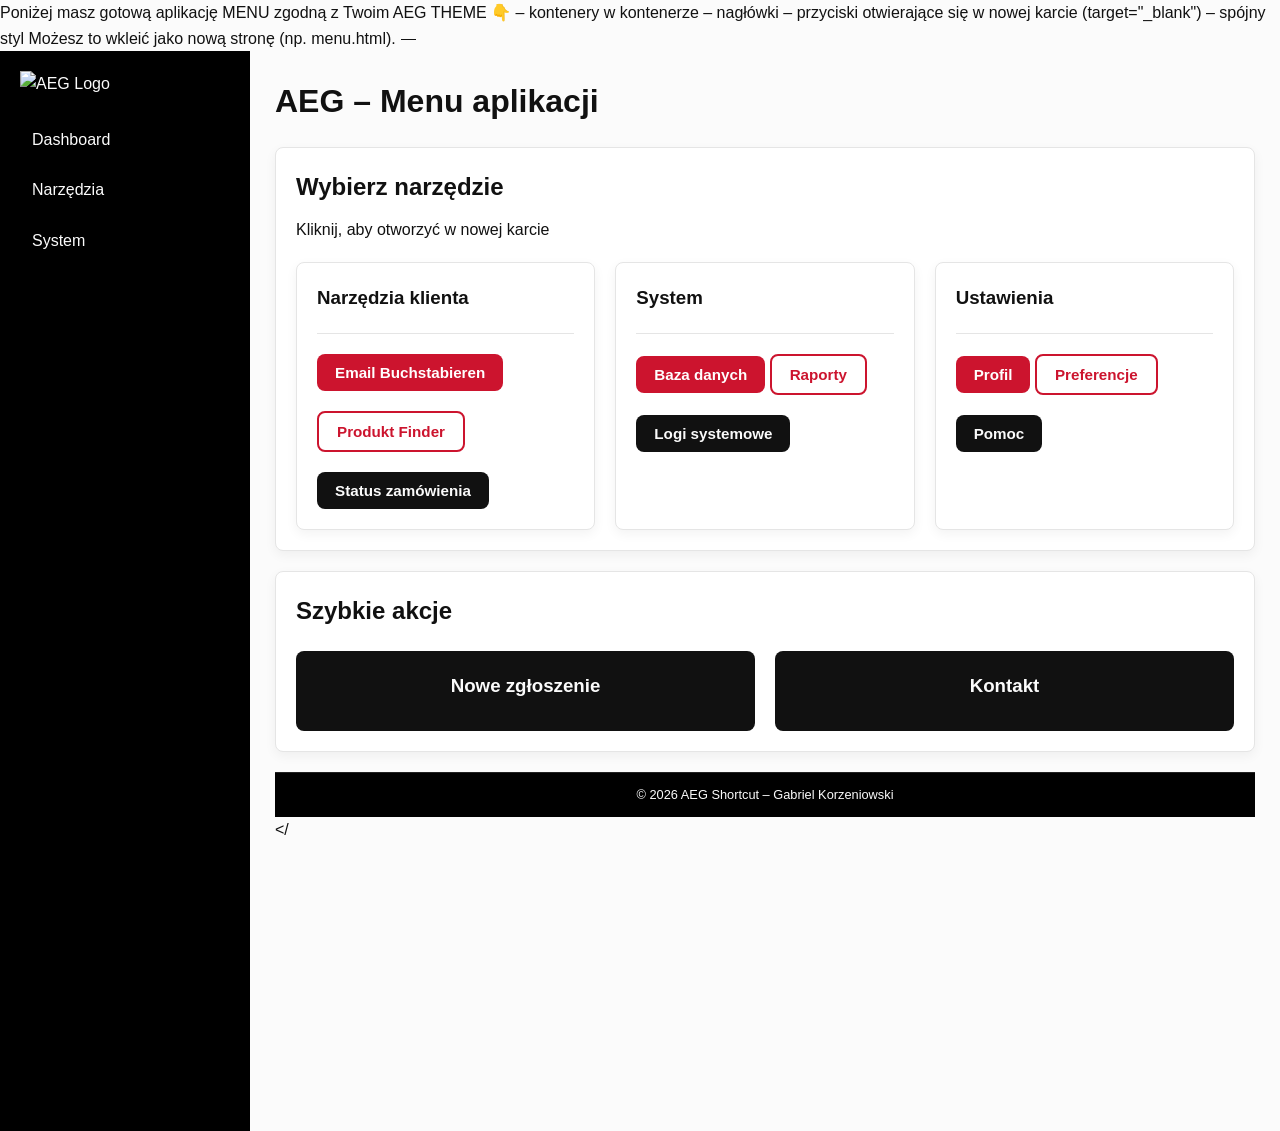
==== index.html @ 1719177c "index.html erstellen" ====
Poniżej masz gotową aplikację MENU zgodną z Twoim AEG THEME 👇
– kontenery w kontenerze
– nagłówki
– przyciski otwierające się w nowej karcie (target="_blank")
– spójny styl

Możesz to wkleić jako nową stronę (np. menu.html).

⸻


<!DOCTYPE html>
<html lang="de">
<head>
  <meta charset="UTF-8">
  <title>AEG – Menu aplikacji</title>
  <link rel="stylesheet" href="aeg-theme.css">
</head>

<body>

<div class="app">
  <div class="layout">

    <!-- SIDEBAR -->
    <div class="sidebar">
      <div class="logo mb-20">
        <img src="AEG.png" alt="AEG Logo">
      </div>

      <a href="#">Dashboard</a>
      <a href="#">Narzędzia</a>
      <a href="#">System</a>
    </div>

    <!-- MAIN -->
    <div class="main">

      <h1>AEG – Menu aplikacji</h1>

      <!-- ===== GŁÓWNY CONTAINER ===== -->
      <div class="container-card mt-20">

        <h2>Wybierz narzędzie</h2>
        <p class="mb-20">Kliknij, aby otworzyć w nowej karcie</p>

        <!-- GRID -->
        <div class="grid grid-3">

          <!-- ===== SEKCJA 1 ===== -->
          <div class="container-card">
            <h3>Narzędzia klienta</h3>
            <div class="divider"></div>

            <a href="email-tool.html" target="_blank">
              <button class="btn btn-primary mb-20">Email Buchstabieren</button>
            </a>

            <a href="product-finder.html" target="_blank">
              <button class="btn btn-outline mb-20">Produkt Finder</button>
            </a>

            <a href="order-check.html" target="_blank">
              <button class="btn btn-secondary">Status zamówienia</button>
            </a>
          </div>

          <!-- ===== SEKCJA 2 ===== -->
          <div class="container-card">
            <h3>System</h3>
            <div class="divider"></div>

            <a href="database.html" target="_blank">
              <button class="btn btn-primary mb-20">Baza danych</button>
            </a>

            <a href="reports.html" target="_blank">
              <button class="btn btn-outline mb-20">Raporty</button>
            </a>

            <a href="logs.html" target="_blank">
              <button class="btn btn-secondary">Logi systemowe</button>
            </a>
          </div>

          <!-- ===== SEKCJA 3 ===== -->
          <div class="container-card">
            <h3>Ustawienia</h3>
            <div class="divider"></div>

            <a href="profile.html" target="_blank">
              <button class="btn btn-primary mb-20">Profil</button>
            </a>

            <a href="preferences.html" target="_blank">
              <button class="btn btn-outline mb-20">Preferencje</button>
            </a>

            <a href="help.html" target="_blank">
              <button class="btn btn-secondary">Pomoc</button>
            </a>
          </div>

        </div>

      </div>

      <!-- ===== DRUGI CONTAINER ===== -->
      <div class="container-card mt-20">

        <h2>Szybkie akcje</h2>

        <div class="grid grid-2 mt-20">

          <a href="new-ticket.html" target="_blank">
            <div class="container-dark text-center">
              <h3>Nowe zgłoszenie</h3>
            </div>
          </a>

          <a href="contact.html" target="_blank">
            <div class="container-dark text-center">
              <h3>Kontakt</h3>
            </div>
          </a>

        </div>

      </div>

      <!-- FOOTER -->
      <div class="footer">
        © 2026 AEG Shortcut – Gabriel Korzeniowski
      </div>

    </
---- aeg-theme.css ----
/* =========================
   AEG THEME - COMPLETE CSS
   Desktop Only
   ========================= */

/* ===== VARIABLES ===== */
:root {
  --color-black: #000000;
  --color-dark: #111111;
  --color-light: #fbfbfb;

  --color-primary: #cc142e;
  --color-primary-hover: #d21d35;
  --color-accent: #911729;

  --color-border: #e5e5e5;
  --color-muted: #777777;

  --radius: 8px;
  --transition: 0.25s ease-in-out;

  --font-main: "Segoe UI", "Helvetica Neue", Arial, sans-serif;
  --font-alt: "Roboto", sans-serif;
}

/* ===== RESET ===== */
* {
  margin: 0;
  padding: 0;
  box-sizing: border-box;
}

html {
  font-size: 16px;
  scroll-behavior: smooth;
}

body {
  font-family: var(--font-main);
  background-color: var(--color-light);
  color: var(--color-dark);
  line-height: 1.6;
}

/* ===== MEDIA ===== */
img {
  max-width: 100%;
  display: block;
}

button {
  font-family: inherit;
}

/* ===== MAIN APP LAYOUT ===== */
.app {
  width: 100%;
  height: 1080px;
  margin: 0 auto;
  overflow: hidden;
  background: var(--color-light);
}

.layout {
  display: grid;
  grid-template-columns: 250px 1fr;
  height: 100%;
}

/* ===== SIDEBAR ===== */
.sidebar {
  background: var(--color-black);
  color: var(--color-light);
  padding: 20px;
}

.sidebar a {
  display: block;
  padding: 10px 12px;
  margin-bottom: 5px;
  border-radius: var(--radius);
  color: var(--color-light);
  text-decoration: none;
  transition: var(--transition);
}

.sidebar a:hover {
  background: var(--color-light);
}

/* ===== MAIN CONTENT ===== */
.main {
  padding: 25px;
  overflow-y: auto;
}

/* ===== CONTAINERS ===== */
.container {
  max-width: 1200px;
}

.container-card {
  background-color: #ffffff;
  border: 1px solid var(--color-border);
  border-radius: var(--radius);
  padding: 20px;
  box-shadow: 0 4px 12px rgba(0,0,0,0.05);
}

.container-dark {
  background-color: var(--color-dark);
  color: var(--color-light);
  border-radius: var(--radius);
  padding: 20px;
}

/* ===== TYPOGRAPHY ===== */
h1, h2, h3, h4 {
  font-family: var(--font-alt);
  margin-bottom: 10px;
}

h1 { font-size: 2rem; }
h2 { font-size: 1.5rem; }

/* ===== LINKS ===== */
a {
  color: var(--color-primary);
  text-decoration: none;
  transition: var(--transition);
}

a:hover {
  color: var(--color-primary-hover);
}

/* ===== BUTTONS ===== */
.btn {
  display: inline-block;
  padding: 10px 18px;
  border-radius: var(--radius);
  border: none;
  cursor: pointer;
  font-size: 0.95rem;
  font-weight: 600;
  transition: var(--transition);
}

.btn-primary {
  background: var(--color-primary);
  color: #ffffff;
}

.btn-primary:hover {
  background: var(--color-primary-hover);
}

.btn-secondary {
  background: var(--color-dark);
  color: var(--color-light);
}

.btn-secondary:hover {
  background: #222222;
}

.btn-outline {
  background: transparent;
  border: 2px solid var(--color-primary);
  color: var(--color-primary);
}

.btn-outline:hover {
  background: var(--color-primary);
  color: #ffffff;
}

/* ===== INPUTS ===== */
.input-group {
  margin-bottom: 15px;
}

label {
  display: block;
  font-size: 0.85rem;
  margin-bottom: 5px;
  color: var(--color-muted);
}

input,
textarea,
select {
  width: 100%;
  padding: 10px 12px;
  border-radius: var(--radius);
  border: 1px solid var(--color-border);
  font-size: 0.95rem;
  background: #ffffff;
  transition: var(--transition);
}

input:focus,
textarea:focus,
select:focus {
  outline: 2px solid var(--color-primary);
  outline-offset: 2px;
  border-color: var(--color-primary);
}

/* ===== TABLE ===== */
.table {
  width: 100%;
  border-collapse: collapse;
  margin-top: 15px;
}

.table th,
.table td {
  padding: 10px;
  border-bottom: 1px solid var(--color-border);
  text-align: left;
}

.table th {
  background: var(--color-dark);
  color: var(--color-light);
}

/* ===== ALERTS ===== */
.alert {
  padding: 12px 15px;
  border-radius: var(--radius);
  margin-bottom: 15px;
  font-size: 0.9rem;
}

.alert-success {
  background: #e6f4ea;
  color: #2e7d32;
}

.alert-error {
  background: #fdecea;
  color: #c62828;
}

/* ===== MODAL ===== */
.modal {
  position: fixed;
  top: 0;
  left: 0;
  width: 100%;
  height: 100%;
  background: rgba(0,0,0,0.6);
  display: flex;
  align-items: center;
  justify-content: center;
}

.modal-content {
  background: #ffffff;
  padding: 25px;
  border-radius: var(--radius);
  max-width: 500px;
  width: 100%;
}

/* ===== LOADER ===== */
.loader {
  border: 4px solid #eee;
  border-top: 4px solid var(--color-primary);
  border-radius: 50%;
  width: 30px;
  height: 30px;
  animation: spin 0.8s linear infinite;
}

@keyframes spin {
  to {
    transform: rotate(360deg);
  }
}

/* ===== GRID ===== */
.grid {
  display: grid;
  gap: 20px;
}

.grid-2 {
  grid-template-columns: repeat(2, 1fr);
}

.grid-3 {
  grid-template-columns: repeat(3, 1fr);
}

/* ===== SMALL UI ===== */
.badge {
  display: inline-block;
  padding: 4px 8px;
  font-size: 0.75rem;
  border-radius: 4px;
  background: var(--color-primary);
  color: #ffffff;
}

.divider {
  height: 1px;
  background: var(--color-border);
  margin: 20px 0;
}

/* ===== UTILITIES ===== */
.text-center {
  text-align: center;
}

.centered {
  margin: 0 auto;
}

.mt-20 {
  margin-top: 20px;
}

.mb-20 {
  margin-bottom: 20px;
}

.hidden {
  display: none;
}

/* ===== INTERACTIONS ===== */
button:focus,
input:focus,
a:focus {
  outline: 2px solid var(--color-primary);
  outline-offset: 2px;
}

button:active {
  transform: scale(0.98);
}

/* ===== FOOTER ===== */
.footer {
  background: var(--color-black);
  color: var(--color-light);
  text-align: center;
  padding: 12px;
  font-size: 0.8rem;
  border-top: 1px solid #222;
  margin-top: 20px;
}
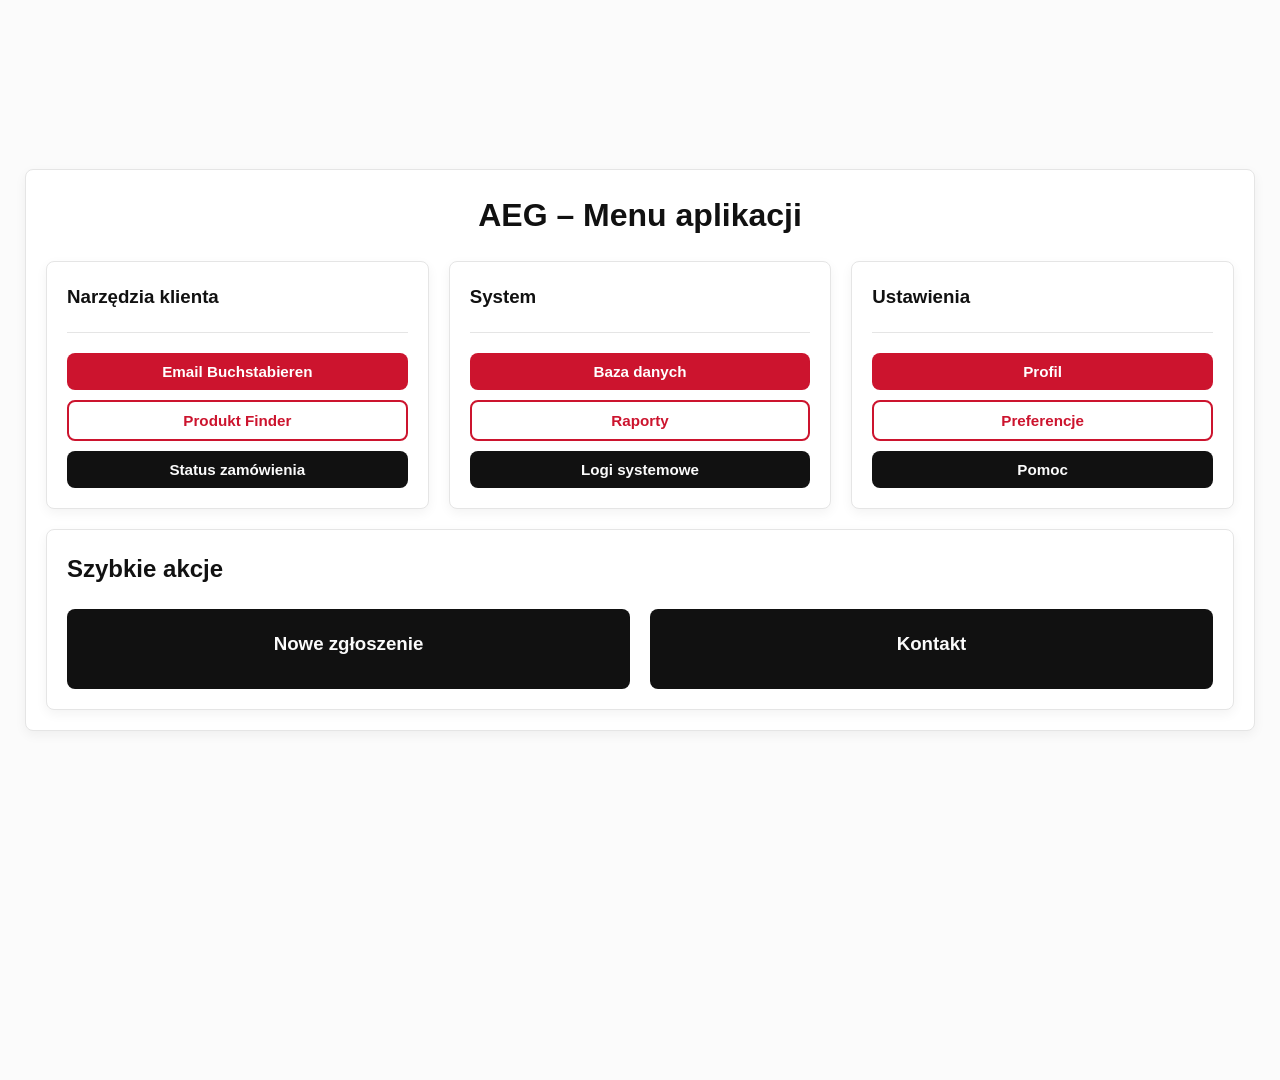
==== commit 0a94b324: "index.html aktualisieren" ====
--- a/index.html
+++ b/index.html
@@ -1,14 +1,3 @@
-Poniżej masz gotową aplikację MENU zgodną z Twoim AEG THEME 👇
-– kontenery w kontenerze
-– nagłówki
-– przyciski otwierające się w nowej karcie (target="_blank")
-– spójny styl
-
-Możesz to wkleić jako nową stronę (np. menu.html).
-
-⸻
-
-
 <!DOCTYPE html>
 <html lang="de">
 <head>
@@ -20,117 +9,125 @@
 <body>
 
 <div class="app">
-  <div class="layout">
+  <div class="layout" style="
+    grid-template-columns: 1fr;
+    justify-items: center;
+    align-items: center;
+    height: 100vh;
+  ">
 
-    <!-- SIDEBAR -->
-    <div class="sidebar">
-      <div class="logo mb-20">
-        <img src="AEG.png" alt="AEG Logo">
-      </div>
+    <div class="main" style="width: 100%; display: flex; justify-content: center;">
 
-      <a href="#">Dashboard</a>
-      <a href="#">Narzędzia</a>
-      <a href="#">System</a>
-    </div>
+      <!-- GŁÓWNY CONTAINER -->
+      <div class="container-card" style="width: 1400px;">
 
-    <!-- MAIN -->
-    <div class="main">
+        <h1 class="text-center">AEG – Menu aplikacji</h1>
 
-      <h1>AEG – Menu aplikacji</h1>
+        <!-- ===== SEKCJE ===== -->
+        <div class="grid grid-3 mt-20">
 
-      <!-- ===== GŁÓWNY CONTAINER ===== -->
-      <div class="container-card mt-20">
-
-        <h2>Wybierz narzędzie</h2>
-        <p class="mb-20">Kliknij, aby otworzyć w nowej karcie</p>
-
-        <!-- GRID -->
-        <div class="grid grid-3">
-
-          <!-- ===== SEKCJA 1 ===== -->
+          <!-- SEKCJA 1 -->
           <div class="container-card">
             <h3>Narzędzia klienta</h3>
             <div class="divider"></div>
 
             <a href="email-tool.html" target="_blank">
-              <button class="btn btn-primary mb-20">Email Buchstabieren</button>
+              <button class="btn btn-primary" style="width: 100%; margin-bottom: 10px;">
+                Email Buchstabieren
+              </button>
             </a>
 
             <a href="product-finder.html" target="_blank">
-              <button class="btn btn-outline mb-20">Produkt Finder</button>
+              <button class="btn btn-outline" style="width: 100%; margin-bottom: 10px;">
+                Produkt Finder
+              </button>
             </a>
 
             <a href="order-check.html" target="_blank">
-              <button class="btn btn-secondary">Status zamówienia</button>
+              <button class="btn btn-secondary" style="width: 100%;">
+                Status zamówienia
+              </button>
             </a>
           </div>
 
-          <!-- ===== SEKCJA 2 ===== -->
+          <!-- SEKCJA 2 -->
           <div class="container-card">
             <h3>System</h3>
             <div class="divider"></div>
 
             <a href="database.html" target="_blank">
-              <button class="btn btn-primary mb-20">Baza danych</button>
+              <button class="btn btn-primary" style="width: 100%; margin-bottom: 10px;">
+                Baza danych
+              </button>
             </a>
 
             <a href="reports.html" target="_blank">
-              <button class="btn btn-outline mb-20">Raporty</button>
+              <button class="btn btn-outline" style="width: 100%; margin-bottom: 10px;">
+                Raporty
+              </button>
             </a>
 
             <a href="logs.html" target="_blank">
-              <button class="btn btn-secondary">Logi systemowe</button>
+              <button class="btn btn-secondary" style="width: 100%;">
+                Logi systemowe
+              </button>
             </a>
           </div>
 
-          <!-- ===== SEKCJA 3 ===== -->
+          <!-- SEKCJA 3 -->
           <div class="container-card">
             <h3>Ustawienia</h3>
             <div class="divider"></div>
 
             <a href="profile.html" target="_blank">
-              <button class="btn btn-primary mb-20">Profil</button>
+              <button class="btn btn-primary" style="width: 100%; margin-bottom: 10px;">
+                Profil
+              </button>
             </a>
 
             <a href="preferences.html" target="_blank">
-              <button class="btn btn-outline mb-20">Preferencje</button>
+              <button class="btn btn-outline" style="width: 100%; margin-bottom: 10px;">
+                Preferencje
+              </button>
             </a>
 
             <a href="help.html" target="_blank">
-              <button class="btn btn-secondary">Pomoc</button>
+              <button class="btn btn-secondary" style="width: 100%;">
+                Pomoc
+              </button>
             </a>
+          </div>
+
+        </div>
+
+        <!-- ===== SZYBKIE AKCJE ===== -->
+        <div class="container-card mt-20">
+
+          <h2>Szybkie akcje</h2>
+
+          <div class="grid grid-2 mt-20">
+
+            <a href="new-ticket.html" target="_blank">
+              <div class="container-dark text-center">
+                <h3>Nowe zgłoszenie</h3>
+              </div>
+            </a>
+
+            <a href="contact.html" target="_blank">
+              <div class="container-dark text-center">
+                <h3>Kontakt</h3>
+              </div>
+            </a>
+
           </div>
 
         </div>
 
       </div>
 
-      <!-- ===== DRUGI CONTAINER ===== -->
-      <div class="container-card mt-20">
+    </div>
+  </div>
+</div>
 
-        <h2>Szybkie akcje</h2>
-
-        <div class="grid grid-2 mt-20">
-
-          <a href="new-ticket.html" target="_blank">
-            <div class="container-dark text-center">
-              <h3>Nowe zgłoszenie</h3>
-            </div>
-          </a>
-
-          <a href="contact.html" target="_blank">
-            <div class="container-dark text-center">
-              <h3>Kontakt</h3>
-            </div>
-          </a>
-
-        </div>
-
-      </div>
-
-      <!-- FOOTER -->
-      <div class="footer">
-        © 2026 AEG Shortcut – Gabriel Korzeniowski
-      </div>
-
-    </+</body>
+</html>
